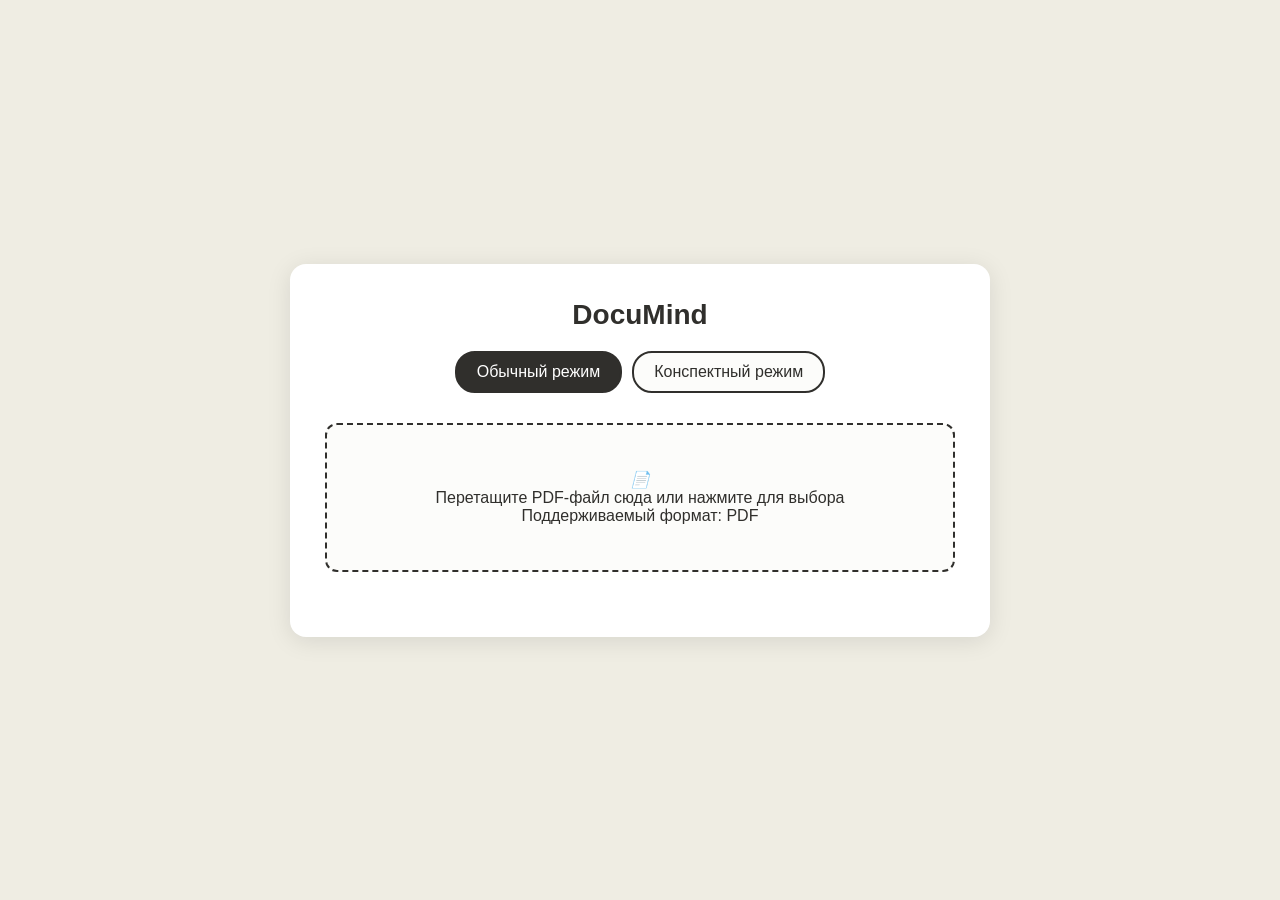
==== documind-core/src/main/resources/index.html @ 60999807 "UPDATE all refactoring for SOLID rules" ====
<!DOCTYPE html>
<html lang="ru">
<head>
    <meta charset="UTF-8">
    <meta name="viewport" content="width=device-width, initial-scale=1.0">
    <title>DocuMind — Анализ и Конспектирование</title>
    <style>
        /* ---------- Стили остаются прежние ---------- */
        * { margin:0; padding:0; box-sizing:border-box; font-family:'Segoe UI', Tahoma, Geneva, Verdana, sans-serif; }
        body { background-color:#EFEDE3; color:#302F2C; min-height:100vh; display:flex; flex-direction:column; align-items:center; justify-content:center; padding:20px; }
        .container { width:100%; max-width:700px; background:white; border-radius:16px; box-shadow:0 4px 25px rgba(0,0,0,0.1); padding:35px; text-align:center; }
        h1 { margin-bottom:20px; font-weight:600; color:#302F2C; font-size:28px; }

        /* ---------- Вкладки ---------- */
        .tabs { display:flex; justify-content:center; gap:10px; margin-bottom:30px; }
        .tab {
            padding:10px 20px;
            border-radius:20px;
            border:2px solid #302F2C;
            cursor:pointer;
            transition:all 0.3s ease;
            background:rgba(239,237,227,0.2);
        }
        .tab.active { background-color:#302F2C; color:white; }

        /* Остальные стили оставляем как есть */
        .upload-area { border:2px dashed #302F2C; border-radius:12px; padding:45px 25px; cursor:pointer; transition:all 0.3s ease; margin-bottom:30px; position:relative; background:rgba(239,237,227,0.2); }
        .upload-area:hover { background-color:rgba(239,237,227,0.4); transform:translateY(-2px); }
        .upload-area input[type="file"] { position:absolute; width:100%; height:100%; top:0; left:0; opacity:0; cursor:pointer; }
        .loading-container { display:none; flex-direction:column; align-items:center; justify-content:center; margin:35px 0; }
        .spinner { width:55px; height:55px; border:5px solid rgba(48,47,44,0.2); border-radius:50%; border-top-color:#302F2C; animation:spin 1s ease-in-out infinite; margin-bottom:22px; }
        @keyframes spin { to { transform:rotate(360deg);} }
        .file-info { display:none; background-color:rgba(239,237,227,0.3); padding:18px; border-radius:12px; margin-top:25px; text-align:left; position:relative; border:1px solid #E5E3DC; }
        .remove-file { position:absolute; right:18px; top:18px; background:none; border:none; color:#ff4d4d; cursor:pointer; font-size:20px; width:30px; height:30px; border-radius:50%; display:flex; align-items:center; justify-content:center; transition:background-color 0.2s; }
        .remove-file:hover { background-color:rgba(255,77,77,0.1); }
        .search-section { display:none; width:100%; margin-top:25px; background:rgba(239,237,227,0.3); padding:25px; border-radius:12px; border:1px solid #E5E3DC; }
        .search-input-container { position:relative; width:100%; margin-bottom:20px; }
        .search-input { width:100%; padding:16px 95px 16px 20px; border:2px solid #302F2C; border-radius:25px; font-size:16px; background-color:white; outline:none; transition:border-color 0.3s; }
        .search-button { position:absolute; right:6px; top:50%; transform:translateY(-50%); background-color:#302F2C; color:white; border:none; padding:10px 20px; border-radius:20px; cursor:pointer; font-size:14px; font-weight:500; transition:background-color 0.3s; height:38px; display:flex; align-items:center; justify-content:center; }
        .results-container { display:none; margin-top:25px; text-align:left; background-color:rgba(239,237,227,0.3); padding:25px; border-radius:12px; border:1px solid #E5E3DC; }
        .result-item { padding:15px; background:white; border-radius:8px; margin-bottom:12px; box-shadow:0 2px 8px rgba(0,0,0,0.05); }
        .message { margin-top:15px; font-weight:500; text-align:center; }
        .success { color:#2ecc71; } .error { color:#e74c3c; }
    </style>
</head>
<body>
<div class="container">
    <h1>DocuMind</h1>

    <div class="tabs">
        <div class="tab active" id="normalTab">Обычный режим</div>
        <div class="tab" id="abstractTab">Конспектный режим</div>
    </div>

    <!-- Основной контент (общий) -->
    <div class="upload-area" id="uploadArea">
        <i>📄</i>
        <p>Перетащите PDF-файл сюда или нажмите для выбора</p>
        <p class="small">Поддерживаемый формат: PDF</p>
        <input type="file" id="fileInput" accept=".pdf">
    </div>

    <div class="loading-container" id="loadingContainer">
        <div class="spinner"></div>
        <p id="loadingText">Обработка файла...</p>
    </div>

    <div class="file-info" id="fileInfo">
        <span class="file-name" id="fileName"></span>
        <button class="remove-file" id="removeFile">×</button>
    </div>

    <div id="message" class="message"></div>

    <div class="search-section" id="searchSection">
        <div class="search-input-container">
            <input type="text" class="search-input" id="searchInput" placeholder="Введите ваш вопрос...">
            <button class="search-button" id="searchButton">Найти</button>
        </div>
    </div>

    <div class="results-container" id="resultsContainer">
        <div class="results-header">Результаты</div>
        <div id="searchResults"></div>
    </div>
</div>

<script>
    document.addEventListener('DOMContentLoaded', () => {
        const tabs = { normal: document.getElementById('normalTab'), abstract: document.getElementById('abstractTab') };
        const uploadArea = document.getElementById('uploadArea');
        const fileInput = document.getElementById('fileInput');
        const loadingContainer = document.getElementById('loadingContainer');
        const loadingText = document.getElementById('loadingText');
        const fileInfo = document.getElementById('fileInfo');
        const fileName = document.getElementById('fileName');
        const removeFile = document.getElementById('removeFile');
        const searchSection = document.getElementById('searchSection');
        const searchInput = document.getElementById('searchInput');
        const searchButton = document.getElementById('searchButton');
        const resultsContainer = document.getElementById('resultsContainer');
        const searchResults = document.getElementById('searchResults');
        const message = document.getElementById('message');
        const baseUrl = 'http://localhost:8080';

        let mode = 'normal'; // normal | abstract
        let currentFile = null;
        let docId = null;

        // --- Переключение вкладок ---
        tabs.normal.addEventListener('click', () => switchMode('normal'));
        tabs.abstract.addEventListener('click', () => switchMode('abstract'));

        function switchMode(m) {
            mode = m;
            for (const key in tabs) tabs[key].classList.remove('active');
            tabs[m].classList.add('active');
            resetUI();
            message.textContent = (m === 'normal')
                ? 'Обычный режим — задавайте конкретные вопросы по документу.'
                : 'Конспектный режим — создаёт развернутые обобщения и конспекты.';
        }

        function generateUUID() {
            return ([1e7]+-1e3+-4e3+-8e3+-1e11)
                .replace(/[018]/g, c =>
                    (c ^ crypto.getRandomValues(new Uint8Array(1))[0] & 15 >> c / 4).toString(16)
                );
        }

        fileInput.addEventListener('change', e => e.target.files.length && handleFileUpload(e.target.files[0]));
        removeFile.addEventListener('click', resetUI);
        searchButton.addEventListener('click', performSearch);
        searchInput.addEventListener('keypress', e => e.key === 'Enter' && performSearch());

        function handleFileUpload(file) {
            if (file.type !== 'application/pdf') return alert('Выберите PDF-файл');
            currentFile = file;
            docId = generateUUID();

            fileName.textContent = file.name;
            uploadArea.style.display = 'none';
            loadingContainer.style.display = 'flex';
            loadingText.textContent = 'Обработка файла...';

            const formData = new FormData();
            formData.append('file', file);
            formData.append('docId', docId);

            const endpoint = mode === 'normal' ? '/load-pdf' : '/abstract-load';

            fetch(`${baseUrl}${endpoint}`, { method: 'POST', body: formData, mode: 'cors' })
                .then(r => r.text())
                .then(() => {
                    loadingContainer.style.display = 'none';
                    fileInfo.style.display = 'block';
                    searchSection.style.display = 'block';
                    message.textContent = 'Файл загружен! Можно задавать вопросы.';
                    message.className = 'message success';
                })
                .catch(() => {
                    loadingContainer.style.display = 'none';
                    uploadArea.style.display = 'block';
                    message.textContent = 'Ошибка загрузки файла.';
                    message.className = 'message error';
                });
        }

        function performSearch() {
            const query = searchInput.value.trim();
            if (!query) return alert('Введите вопрос');

            loadingContainer.style.display = 'flex';
            loadingText.textContent = 'Формируем ответ...';

            const endpoint = mode === 'normal' ? '/search' : '/abstract-search';

            fetch(`${baseUrl}${endpoint}`, {
                method: 'POST',
                headers: { 'Content-Type': 'application/json; charset=UTF-8' },
                body: JSON.stringify({ question: query, docId }),
                mode: 'cors'
            })
            .then(r => r.text())
            .then(data => {
                loadingContainer.style.display = 'none';
                displayResult(data);
            })
            .catch(() => {
                loadingContainer.style.display = 'none';
                message.textContent = 'Ошибка при поиске.';
                message.className = 'message error';
            });
        }

        function displayResult(result) {
            resultsContainer.style.display = 'block';
            searchResults.innerHTML = `<div class="result-item"><p>${result || 'Ничего не найдено'}</p></div>`;
            message.textContent = 'Поиск завершён!';
            message.className = 'message success';
        }

        function resetUI() {
            fileInfo.style.display = 'none';
            searchSection.style.display = 'none';
            resultsContainer.style.display = 'none';
            uploadArea.style.display = 'block';
            message.textContent = '';
            searchInput.value = '';
            searchResults.innerHTML = '';
        }
    });
</script>
</body>
</html>
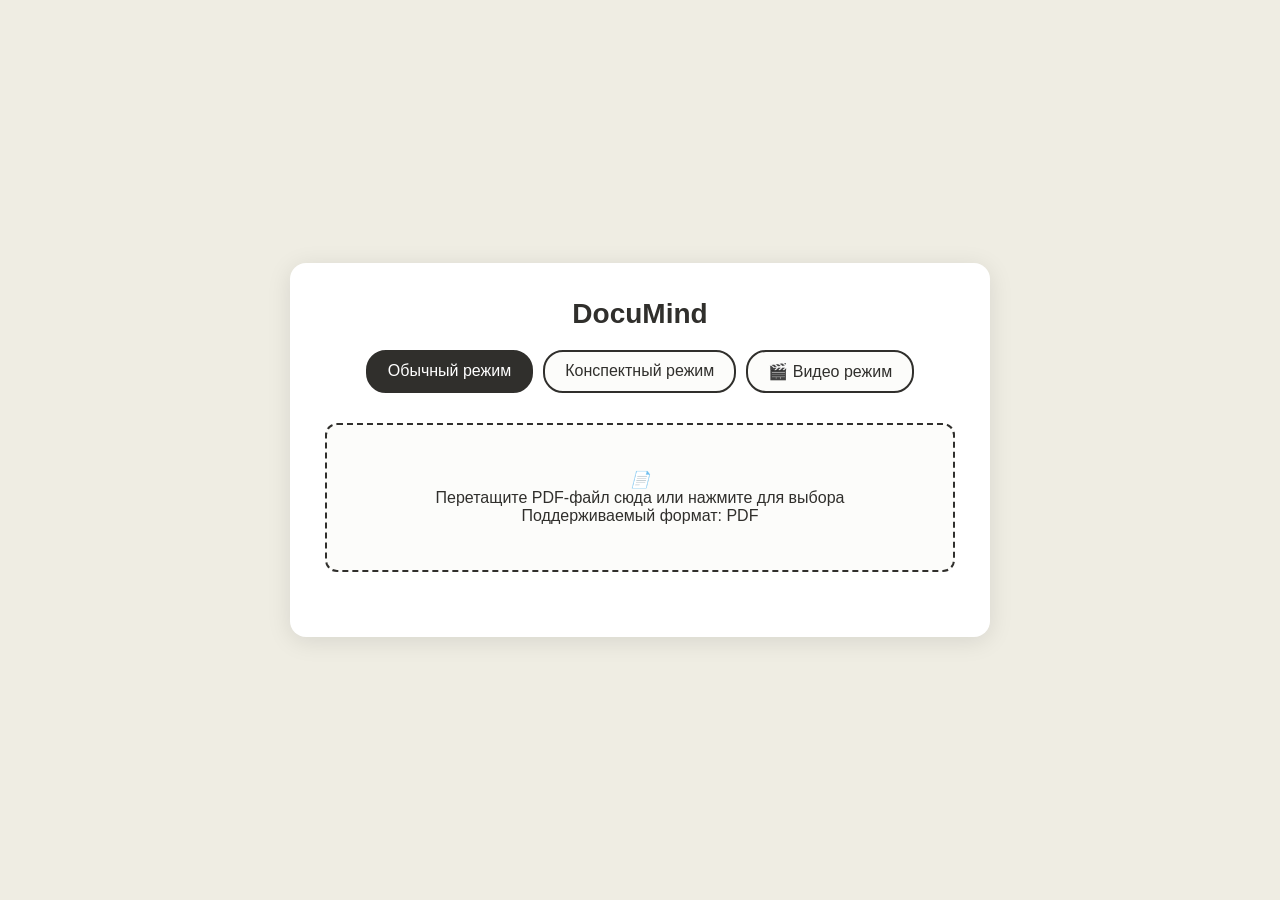
==== commit 1c6e32fb: "DEBUG documind-video" ====
--- a/documind-core/src/main/resources/index.html
+++ b/documind-core/src/main/resources/index.html
@@ -5,42 +5,42 @@
     <meta name="viewport" content="width=device-width, initial-scale=1.0">
     <title>DocuMind — Анализ и Конспектирование</title>
     <style>
-        /* ---------- Стили остаются прежние ---------- */
         * { margin:0; padding:0; box-sizing:border-box; font-family:'Segoe UI', Tahoma, Geneva, Verdana, sans-serif; }
         body { background-color:#EFEDE3; color:#302F2C; min-height:100vh; display:flex; flex-direction:column; align-items:center; justify-content:center; padding:20px; }
         .container { width:100%; max-width:700px; background:white; border-radius:16px; box-shadow:0 4px 25px rgba(0,0,0,0.1); padding:35px; text-align:center; }
         h1 { margin-bottom:20px; font-weight:600; color:#302F2C; font-size:28px; }
 
-        /* ---------- Вкладки ---------- */
         .tabs { display:flex; justify-content:center; gap:10px; margin-bottom:30px; }
-        .tab {
-            padding:10px 20px;
-            border-radius:20px;
-            border:2px solid #302F2C;
-            cursor:pointer;
-            transition:all 0.3s ease;
-            background:rgba(239,237,227,0.2);
-        }
+        .tab { padding:10px 20px; border-radius:20px; border:2px solid #302F2C; cursor:pointer; transition:all 0.3s ease; background:rgba(239,237,227,0.2); }
         .tab.active { background-color:#302F2C; color:white; }
 
-        /* Остальные стили оставляем как есть */
         .upload-area { border:2px dashed #302F2C; border-radius:12px; padding:45px 25px; cursor:pointer; transition:all 0.3s ease; margin-bottom:30px; position:relative; background:rgba(239,237,227,0.2); }
         .upload-area:hover { background-color:rgba(239,237,227,0.4); transform:translateY(-2px); }
         .upload-area input[type="file"] { position:absolute; width:100%; height:100%; top:0; left:0; opacity:0; cursor:pointer; }
+
         .loading-container { display:none; flex-direction:column; align-items:center; justify-content:center; margin:35px 0; }
         .spinner { width:55px; height:55px; border:5px solid rgba(48,47,44,0.2); border-radius:50%; border-top-color:#302F2C; animation:spin 1s ease-in-out infinite; margin-bottom:22px; }
         @keyframes spin { to { transform:rotate(360deg);} }
+
         .file-info { display:none; background-color:rgba(239,237,227,0.3); padding:18px; border-radius:12px; margin-top:25px; text-align:left; position:relative; border:1px solid #E5E3DC; }
         .remove-file { position:absolute; right:18px; top:18px; background:none; border:none; color:#ff4d4d; cursor:pointer; font-size:20px; width:30px; height:30px; border-radius:50%; display:flex; align-items:center; justify-content:center; transition:background-color 0.2s; }
         .remove-file:hover { background-color:rgba(255,77,77,0.1); }
+
         .search-section { display:none; width:100%; margin-top:25px; background:rgba(239,237,227,0.3); padding:25px; border-radius:12px; border:1px solid #E5E3DC; }
         .search-input-container { position:relative; width:100%; margin-bottom:20px; }
         .search-input { width:100%; padding:16px 95px 16px 20px; border:2px solid #302F2C; border-radius:25px; font-size:16px; background-color:white; outline:none; transition:border-color 0.3s; }
         .search-button { position:absolute; right:6px; top:50%; transform:translateY(-50%); background-color:#302F2C; color:white; border:none; padding:10px 20px; border-radius:20px; cursor:pointer; font-size:14px; font-weight:500; transition:background-color 0.3s; height:38px; display:flex; align-items:center; justify-content:center; }
+
         .results-container { display:none; margin-top:25px; text-align:left; background-color:rgba(239,237,227,0.3); padding:25px; border-radius:12px; border:1px solid #E5E3DC; }
         .result-item { padding:15px; background:white; border-radius:8px; margin-bottom:12px; box-shadow:0 2px 8px rgba(0,0,0,0.05); }
+
         .message { margin-top:15px; font-weight:500; text-align:center; }
         .success { color:#2ecc71; } .error { color:#e74c3c; }
+
+        .video-input-container { display:none; flex-direction:column; gap:15px; margin-bottom:20px; }
+        .link-input { width:100%; padding:14px 18px; border:2px solid #302F2C; border-radius:25px; font-size:16px; outline:none; }
+        .submit-btn { background-color:#302F2C; color:white; border:none; padding:12px 25px; border-radius:25px; cursor:pointer; font-size:16px; transition:background-color 0.3s; }
+        .submit-btn:hover { background-color:#504e48; }
     </style>
 </head>
 <body>
@@ -50,9 +50,14 @@
     <div class="tabs">
         <div class="tab active" id="normalTab">Обычный режим</div>
         <div class="tab" id="abstractTab">Конспектный режим</div>
-    </div>
-
-    <!-- Основной контент (общий) -->
+        <div class="tab" id="videoTab">🎬 Видео режим</div>
+    </div>
+
+    <div class="video-input-container" id="videoInputContainer">
+        <input type="text" id="videoLink" class="link-input" placeholder="Вставьте ссылку на видео (YouTube)">
+        <button class="submit-btn" id="videoAnalyzeBtn">Анализировать видео</button>
+    </div>
+
     <div class="upload-area" id="uploadArea">
         <i>📄</i>
         <p>Перетащите PDF-файл сюда или нажмите для выбора</p>
@@ -80,14 +85,17 @@
     </div>
 
     <div class="results-container" id="resultsContainer">
-        <div class="results-header">Результаты</div>
         <div id="searchResults"></div>
     </div>
 </div>
 
 <script>
     document.addEventListener('DOMContentLoaded', () => {
-        const tabs = { normal: document.getElementById('normalTab'), abstract: document.getElementById('abstractTab') };
+        const tabs = {
+            normal: document.getElementById('normalTab'),
+            abstract: document.getElementById('abstractTab'),
+            video: document.getElementById('videoTab')
+        };
         const uploadArea = document.getElementById('uploadArea');
         const fileInput = document.getElementById('fileInput');
         const loadingContainer = document.getElementById('loadingContainer');
@@ -103,69 +111,68 @@
         const message = document.getElementById('message');
         const baseUrl = 'http://localhost:8080';
 
-        let mode = 'normal'; // normal | abstract
+        const videoInputContainer = document.getElementById('videoInputContainer');
+        const videoLinkInput = document.getElementById('videoLink');
+        const videoAnalyzeBtn = document.getElementById('videoAnalyzeBtn');
+        let currentVideoLink = null;
+
+        let mode = 'normal';
         let currentFile = null;
         let docId = null;
 
-        // --- Переключение вкладок ---
-        tabs.normal.addEventListener('click', () => switchMode('normal'));
-        tabs.abstract.addEventListener('click', () => switchMode('abstract'));
+        Object.keys(tabs).forEach(key => tabs[key].addEventListener('click', () => switchMode(key)));
 
         function switchMode(m) {
             mode = m;
-            for (const key in tabs) tabs[key].classList.remove('active');
+            Object.values(tabs).forEach(tab => tab.classList.remove('active'));
             tabs[m].classList.add('active');
             resetUI();
-            message.textContent = (m === 'normal')
-                ? 'Обычный режим — задавайте конкретные вопросы по документу.'
-                : 'Конспектный режим — создаёт развернутые обобщения и конспекты.';
-        }
-
-        function generateUUID() {
-            return ([1e7]+-1e3+-4e3+-8e3+-1e11)
-                .replace(/[018]/g, c =>
-                    (c ^ crypto.getRandomValues(new Uint8Array(1))[0] & 15 >> c / 4).toString(16)
-                );
-        }
+
+            if (m === 'video') {
+                uploadArea.style.display = 'none';
+                videoInputContainer.style.display = 'flex';
+                message.textContent = 'Видео режим — вставьте ссылку на видео.';
+            } else {
+                videoInputContainer.style.display = 'none';
+                uploadArea.style.display = 'block';
+                message.textContent = (m === 'normal')
+                    ? 'Обычный режим — задавайте конкретные вопросы по документу.'
+                    : 'Конспектный режим — создаёт развернутые обобщения и конспекты.';
+            }
+        }
+
+        videoAnalyzeBtn.addEventListener('click', () => {
+            const link = videoLinkInput.value.trim();
+            if (!link) return alert('Введите ссылку на видео!');
+            currentVideoLink = link;
+
+            loadingContainer.style.display = 'flex';
+            loadingText.textContent = 'Анализируем видео...';
+
+            fetch(`${baseUrl}/video/load-link`, {
+                method: 'POST',
+                headers: { 'Content-Type': 'application/json; charset=UTF-8' },
+                body: JSON.stringify({ link })
+            })
+            .then(r => r.text())
+            .then(text => {
+                loadingContainer.style.display = 'none';
+                message.textContent = text || 'Видео обработано!';
+                message.className = 'message success';
+                searchSection.style.display = 'block';
+            })
+            .catch(() => {
+                loadingContainer.style.display = 'none';
+                message.textContent = 'Ошибка при анализе видео.';
+                message.className = 'message error';
+            });
+        });
 
         fileInput.addEventListener('change', e => e.target.files.length && handleFileUpload(e.target.files[0]));
         removeFile.addEventListener('click', resetUI);
         searchButton.addEventListener('click', performSearch);
         searchInput.addEventListener('keypress', e => e.key === 'Enter' && performSearch());
 
-        function handleFileUpload(file) {
-            if (file.type !== 'application/pdf') return alert('Выберите PDF-файл');
-            currentFile = file;
-            docId = generateUUID();
-
-            fileName.textContent = file.name;
-            uploadArea.style.display = 'none';
-            loadingContainer.style.display = 'flex';
-            loadingText.textContent = 'Обработка файла...';
-
-            const formData = new FormData();
-            formData.append('file', file);
-            formData.append('docId', docId);
-
-            const endpoint = mode === 'normal' ? '/load-pdf' : '/abstract-load';
-
-            fetch(`${baseUrl}${endpoint}`, { method: 'POST', body: formData, mode: 'cors' })
-                .then(r => r.text())
-                .then(() => {
-                    loadingContainer.style.display = 'none';
-                    fileInfo.style.display = 'block';
-                    searchSection.style.display = 'block';
-                    message.textContent = 'Файл загружен! Можно задавать вопросы.';
-                    message.className = 'message success';
-                })
-                .catch(() => {
-                    loadingContainer.style.display = 'none';
-                    uploadArea.style.display = 'block';
-                    message.textContent = 'Ошибка загрузки файла.';
-                    message.className = 'message error';
-                });
-        }
-
         function performSearch() {
             const query = searchInput.value.trim();
             if (!query) return alert('Введите вопрос');
@@ -173,12 +180,21 @@
             loadingContainer.style.display = 'flex';
             loadingText.textContent = 'Формируем ответ...';
 
-            const endpoint = mode === 'normal' ? '/search' : '/abstract-search';
+            let endpoint;
+            let body;
+
+            if (mode === 'video') {
+                endpoint = '/video/search-video';
+                body = { link: currentVideoLink, question: query };
+            } else {
+                endpoint = mode === 'normal' ? '/search' : '/abstract-search';
+                body = { question: query, docId };
+            }
 
             fetch(`${baseUrl}${endpoint}`, {
                 method: 'POST',
                 headers: { 'Content-Type': 'application/json; charset=UTF-8' },
-                body: JSON.stringify({ question: query, docId }),
+                body: JSON.stringify(body),
                 mode: 'cors'
             })
             .then(r => r.text())
@@ -204,10 +220,36 @@
             fileInfo.style.display = 'none';
             searchSection.style.display = 'none';
             resultsContainer.style.display = 'none';
-            uploadArea.style.display = 'block';
+            uploadArea.style.display = (mode !== 'video') ? 'block' : 'none';
             message.textContent = '';
             searchInput.value = '';
             searchResults.innerHTML = '';
+        }
+
+        function handleFileUpload(file) {
+            currentFile = file;
+            fileName.textContent = file.name;
+            fileInfo.style.display = 'block';
+            loadingContainer.style.display = 'flex';
+            loadingText.textContent = 'Загружаем файл...';
+
+            const formData = new FormData();
+            formData.append('file', file);
+
+            fetch(`${baseUrl}/upload`, { method: 'POST', body: formData })
+                .then(response => response.text())
+                .then(id => {
+                    docId = id;
+                    loadingContainer.style.display = 'none';
+                    message.textContent = 'Файл успешно загружен!';
+                    message.className = 'message success';
+                    searchSection.style.display = 'block';
+                })
+                .catch(() => {
+                    loadingContainer.style.display = 'none';
+                    message.textContent = 'Ошибка при загрузке файла.';
+                    message.className = 'message error';
+                });
         }
     });
 </script>
